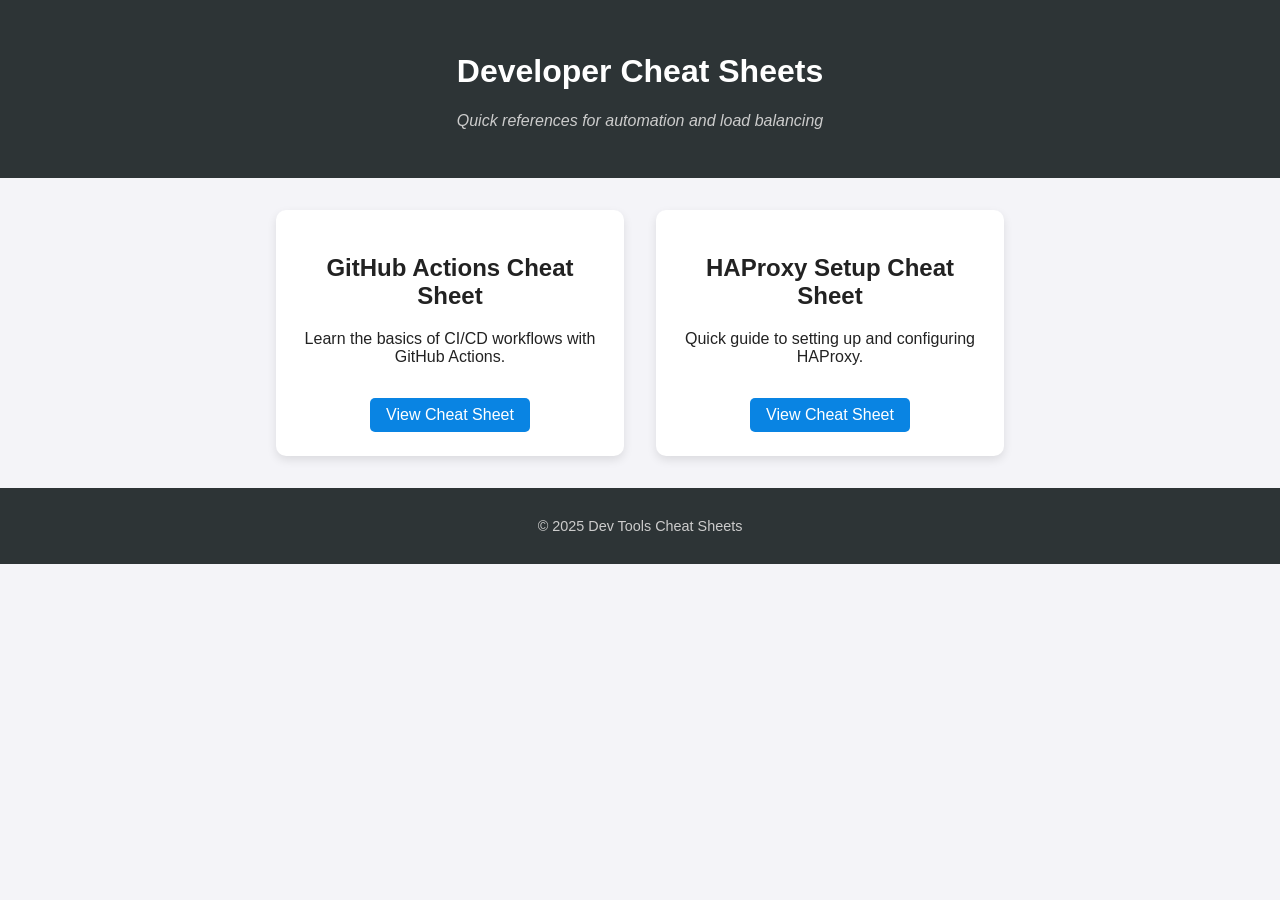
==== ceg3120-simpleweb/index.html @ d1b70480 "mass add of site with Dockerfile" ====
<!DOCTYPE html>
<html lang="en">
<head>
    <meta charset="UTF-8">
    <meta name="viewport" content="width=device-width, initial-scale=1.0">
    <title>Dev Cheat Sheets</title>
    <link rel="stylesheet" href="style.css">
</head>
<body>
    <header>
        <h1>Developer Cheat Sheets</h1>
        <p class="subtitle">Quick references for automation and load balancing</p>
    </header>

    <main>
        <section class="cheatsheets">
            <div class="card">
                <h2>GitHub Actions Cheat Sheet</h2>
                <p>Learn the basics of CI/CD workflows with GitHub Actions.</p>
                <a href="github-actions.html" class="btn">View Cheat Sheet</a>
            </div>

            <div class="card">
                <h2>HAProxy Setup Cheat Sheet</h2>
                <p>Quick guide to setting up and configuring HAProxy.</p>
                <a href="haproxy.html" class="btn">View Cheat Sheet</a>
            </div>
        </section>
    </main>

    <footer>
        <p>© 2025 Dev Tools Cheat Sheets</p>
    </footer>
</body>
</html>
---- ceg3120-simpleweb/style.css ----
/* ===== General Styles ===== */
body {
    font-family: "Segoe UI", Roboto, sans-serif;
    margin: 0;
    background: #f4f4f8;
    color: #222;
}

header {
    text-align: center;
    background: #2d3436;
    color: #fff;
    padding: 2rem 1rem;
}

.subtitle {
    font-style: italic;
    color: #ccc;
}

main {
    padding: 2rem;
    display: flex;
    flex-direction: column;
    align-items: center;
}

/* ===== Cards on Index ===== */
.cheatsheets {
    display: flex;
    flex-wrap: wrap;
    justify-content: center;
    gap: 2rem;
}

.card {
    background: white;
    border-radius: 10px;
    box-shadow: 0 4px 10px rgba(0,0,0,0.1);
    padding: 1.5rem;
    width: 300px;
    text-align: center;
    transition: transform 0.2s;
}

.card:hover {
    transform: translateY(-5px);
}

.btn {
    display: inline-block;
    margin-top: 1rem;
    padding: 0.5rem 1rem;
    background: #0984e3;
    color: white;
    border-radius: 5px;
    text-decoration: none;
}

.btn:hover {
    background: #74b9ff;
}

/* ===== Cheat Sheet Pages ===== */
.cheatsheet {
    max-width: 800px;
    background: white;
    padding: 2rem;
    border-radius: 10px;
    box-shadow: 0 4px 10px rgba(0,0,0,0.1);
}

pre {
    background: #272822;
    color: #f8f8f2;
    padding: 1rem;
    border-radius: 8px;
    overflow-x: auto;
}

code {
    font-family: Consolas, monospace;
}

.back-link {
    display: inline-block;
    margin-top: 1rem;
    color: #74b9ff;
    text-decoration: none;
}

.back-link:hover {
    text-decoration: underline;
}

footer {
    text-align: center;
    padding: 1rem;
    background: #2d3436;
    color: #ccc;
    font-size: 0.9rem;
}
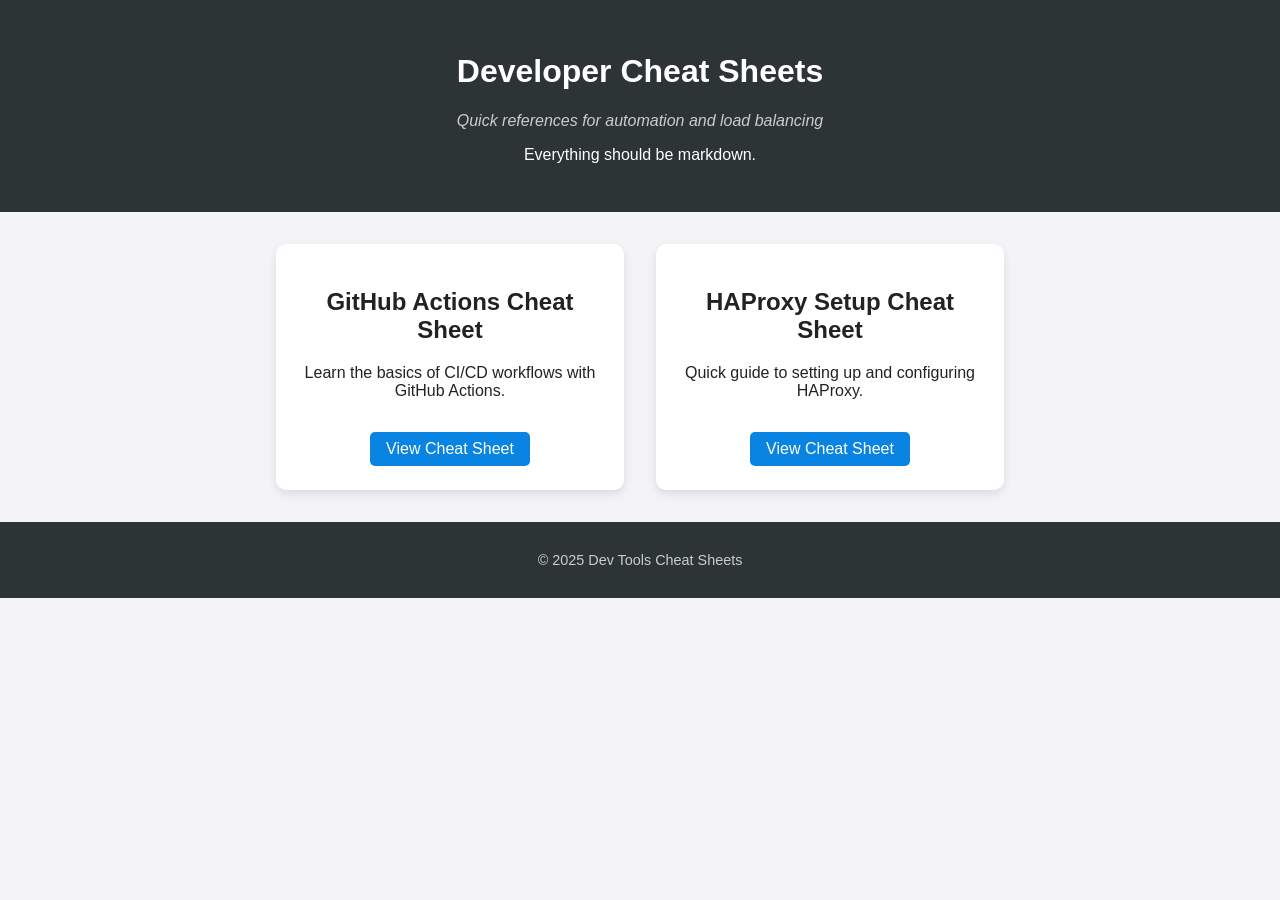
==== commit ebc2245c: "demo time!" ====
--- a/ceg3120-simpleweb/index.html
+++ b/ceg3120-simpleweb/index.html
@@ -10,6 +10,7 @@
     <header>
         <h1>Developer Cheat Sheets</h1>
         <p class="subtitle">Quick references for automation and load balancing</p>
+	<p>Everything should be markdown. </p>
     </header>
 
     <main>
